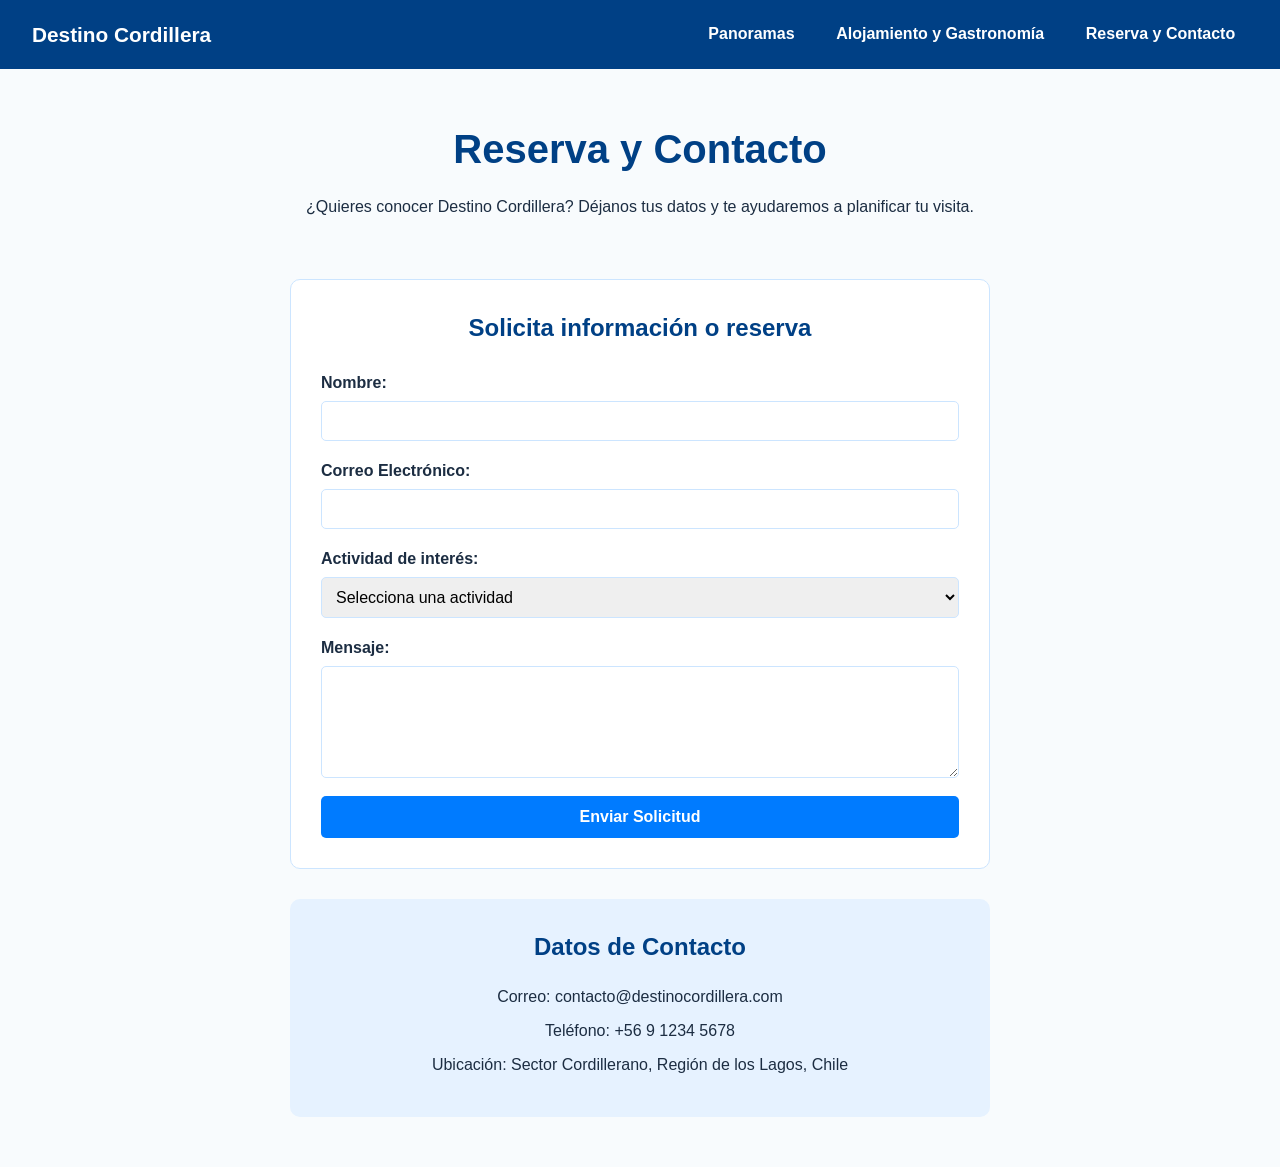
==== contacto.html @ 458e3c9d "Página de contacto + foto en la página principal" ====
<!DOCTYPE html>
<html lang="es">

<head>
    <meta charset="UTF-8">
    <meta name="viewport" content="width=device-width, initial-scale=1.0">

    <title>Reserva y Contacto - Destino Cordillera</title>

    <link rel="stylesheet" href="css/styles.css">
</head>


<body>
    <header>
        <nav>
            <a class="logo" href="index.html">Destino Cordillera</a>

            <div class="nav-enlaces">
                <a href="panoramas.html">Panoramas</a>
                <a href="alojamiento.html">Alojamiento y Gastronomía</a>
                <a href="contacto.html">Reserva y Contacto</a>
            </div>
        </nav>
    </header>

    <main>
        <section class="contacto">
            <h1>Reserva y Contacto</h1>

            <p>
                ¿Quieres conocer Destino Cordillera?
                Déjanos tus datos y te ayudaremos a planificar tu visita.
            </p>
        </section>

        <section class="formulario">

            <h2>Solicita información o reserva</h2>
            <form>
                <label for="nombre">Nombre:</label>
                <input type="text" id="nombre" name="nombre">

                <label for="correo">Correo Electrónico:</label>
                <input type="email" id="correo" name="correo">

                <label for="actividad">Actividad de interés:</label>
                <select id="actividad" name="actividad">
                    <option value="">Selecciona una actividad</option>
                    <option value="panoramas">Panoramas</option>
                    <option value="alojamiento">Alojamiento</option>
                    <option value="gastronomia">Gastronomía</option>
                </select>

                <label for="mensaje">Mensaje:</label>
                <textarea id="mensaje" name="mensaje" rows="5"></textarea>

                <button type="submit">Enviar Solicitud</button>
                


            </form>

        </section>

        <section class="datos-contacto">

            <h2>Datos de Contacto</h2>

            <p>Correo: contacto@destinocordillera.com</p>
            <p>Teléfono: +56 9 1234 5678</p>
            <p>Ubicación: Sector Cordillerano, Región de los Lagos, Chile</p>
        </section>




    </main>

</body>










</html>
---- css/styles.css ----
*{
    margin:0;
    padding:0;
    box-sizing:border-box;
}

body {
    font-family: Arial, sans-serif;
    background-color:white;
    color: #17324d;
}

header {
    background-color: #1565c0;
}

nav {
    display: flex;
    justify-content: space-between;
    align-items: center;
    padding: 20px 40px;
}

.logo {
    font-size: 1.3rem;
    font-weight: bold;
}

.nav-enlaces {
    display: flex;
    gap: 30px;
}

nav a {
    color:white;
    text-decoration:none;
    font-weight: bold;
}


.hero {
    text-align: center;
    padding: 40px 0;
}

.hero h1 {
    font-size:3rem;
    margin-bottom: 30px;
}

.hero img {
    width: 60%;
    height: 450px;
    object-fit: cover;
    object-position: center;
    display: block;
    margin: 0 auto;

}

.presentacion {
    text-align: center;
    padding: 60px 20px;
    background-color: #dff3ff;
}

.presentacion h2{
    font-size: 2.2rem;
    margin-bottom: 20px;
}

.presentacion p{
    max-width: 800px;
    margin: 0 auto 15px;
    line-height: 1.6;
}

.accesos {
    text-align: center;
    padding: 60px 40px;
}

.accesos h2 {
    font-size: 2.2rem;
    margin-bottom: 40px;
}

.tarjeta {
    display: inline-block;
    width: 30%;
    min-height: 220px;
    vertical-align: top;
    margin: 0 1%;
    padding: 30px 20px;
    background-color: white;
    border: 1px solid #d6eaf7;
    border-radius: 12px;
}

.tarjeta h3 {
    color: #1565c0;
    font-size: 1.5rem;
    margin-bottom: 15px;
}

.tarjeta p {
    line-height: 1.5;
    margin-bottom: 25px;
}

.tarjeta a {
    display: inline-block;
    background-color: #1565c0;
    color: white;
    text-decoration: none;
    padding: 10px 20px;
    border-radius: 20px;
    font-weight: bold;

}

.tarjeta {
    transition: transform 0.2s, box-shadow 0.2s;
}

.tarjeta:hover {
    transform: translateY(-5px);
    box-shadow: 0 8px 20px rgba(0, 0, 0, 0.15);
}

footer {
    background-color: #1565c0;
    color: white;
    text-align: center;
    padding: 30px 20px;
    margin-top: 40px;
}

footer p{
    margin-bottom: 8px;
}

footer p:last-child {
    margin-bottom:0;
}

/* css de alojamiento */
/*                     */
/* Paleta del equipo: Blanco, Celeste y Azul */
:root {
  --azul-oscuro: #004085;
  --azul-medio: #007bff;
  --celeste-claro: #e6f2ff;
  --blanco: #ffffff;
  --texto: #1c2d42;
  --borde: #cce5ff;
}

/* Configuración general */
* { box-sizing: border-box; margin: 0; padding: 0; }
body {
  font-family: Arial, sans-serif;
  color: var(--texto);
  background: #f8fbfd;
  line-height: 1.5;
  display: flex;
  flex-direction: column;
  min-height: 100vh;
}

/* Menú superior (compartido con index.html: header > nav > a.logo + div.nav-enlaces) */
header { background: var(--azul-oscuro); color: var(--blanco); }
header nav {
  display: flex;
  justify-content: space-between;
  align-items: center;
  padding: 1rem 2rem;
  flex-wrap: wrap;
  gap: 1rem;
}
header nav .logo {
  color: var(--blanco);
  text-decoration: none;
  font-size: 1.3rem;
  font-weight: bold;
}
.nav-enlaces { display: flex; list-style: none; gap: 1rem; }
.nav-enlaces a {
  color: var(--blanco);
  text-decoration: none;
  padding: 0.4rem 0.8rem;
  border-radius: 4px;
}
.nav-enlaces a:hover,
.nav-enlaces a.active { background: var(--azul-medio); }

/* Banner principal (estilo plano, igual que el hero de index.html) */
.hero-section { background: transparent; color: var(--azul-oscuro); text-align: center; padding: 2rem 1rem 1.5rem; }
.hero-section h1 { font-size: 2.2rem; margin-bottom: 0.4rem; }
.hero-section p { font-size: 1rem; color: var(--texto); }

/* Contenedores y secciones */
.container { width: 95%; max-width: 1800px; margin: 2rem auto; padding: 0 1rem; flex: 1; }
.section-block { background: var(--blanco); padding: 2rem; margin-bottom: 2rem; border: 1px solid var(--borde); border-radius: 6px; }
.section-title { color: var(--azul-oscuro); border-bottom: 2px solid var(--azul-medio); margin-bottom: 1rem; padding-bottom: 0.3rem; }

/* Tarjetas de hospedaje (Flexbox) */
.card-grid { display: flex; flex-wrap: wrap; gap: 1rem; }
.card { border: 1px solid var(--borde); border-radius: 6px; flex: 1 1 calc(33.333% - 1rem); min-width: 250px; background: var(--blanco); }
.card img { width: 100%; height: 190px; object-fit: cover; background: var(--celeste-claro); }
.card-content { padding: 1rem; }
.card-tag { font-size: 0.85rem; color: var(--azul-medio); font-weight: bold; }
.price { font-weight: bold; color: var(--azul-medio); }

/* Tabla de gastronomía */
.table-responsive { overflow-x: auto; }
.custom-table { width: 100%; border-collapse: collapse; margin-top: 1rem; }
.custom-table th, .custom-table td { padding: 0.8rem; border: 1px solid var(--borde); text-align: left; }
.custom-table th { background: var(--azul-oscuro); color: var(--blanco); }
.custom-table tr:nth-child(even) { background: var(--celeste-claro); }
.table-img { width: 110px; height: 75px; object-fit: cover; border-radius: 4px; display: block; }

/* Pie de página */
footer { background: var(--azul-oscuro); color: var(--blanco); text-align: center; padding: 1rem; margin-top: 2rem; }

/* Celulares */
@media (max-width: 768px) {
  header nav { flex-direction: column; gap: 1rem; }
  .card { flex: 1 1 100%; }
}


.contacto {
    text-align: center;
    padding: 50px 20px 30px;
}

.contacto h1 {
    color: #004085;
    font-size: 2.5rem;
    margin-bottom: 15px;
}

.contacto p {
    max-width:700px;
    margin: 0 auto;
    line-height: 1.6;
}

.formulario {
    width: 90%;
    max-width: 700px;
    margin: 30px auto;
    padding: 30px;
    background-color: white;
    border: 1px solid #cce5ff;
    border-radius: 10px;
}

.formulario h2 {
    color: #004085;
    text-align: center;
    margin-bottom: 25px;
}

.formulario form {
    display: flex;
    flex-direction: column;
}


.formulario label {
    font-weight: bold;
    margin-bottom: 6px;
}

.formulario input,
.formulario select,
.formulario textarea {
    font-family: Arial, sans-serif;
    padding: 10px;
    margin-bottom: 18px;
    border: 1px solid #cce5ff;
    border-radius: 5px;
    font-size: 1rem;
}

.formulario textarea {
    resize: vertical;
}

.formulario button {
    background-color: #007bff;
    color: white;
    border: none;
    padding: 12px;
    border-radius: 5px;
    font-weight: bold;
    font-size: 1rem;
    cursor: pointer;
}

.formulario button:hover {
    background-color: #004085;
}

.datos-contacto {
    width: 90%;
    max-width: 700px;
    margin:30px auto 50px;
    padding: 30px;
    background-color: #e6f2ff;
    border-radius: 10px;
    text-align: center;
}

.datos-contacto h2 {
    color: #004085;
    margin-bottom: 20px;
}

.datos-contacto p {
    margin-bottom: 10px;
}
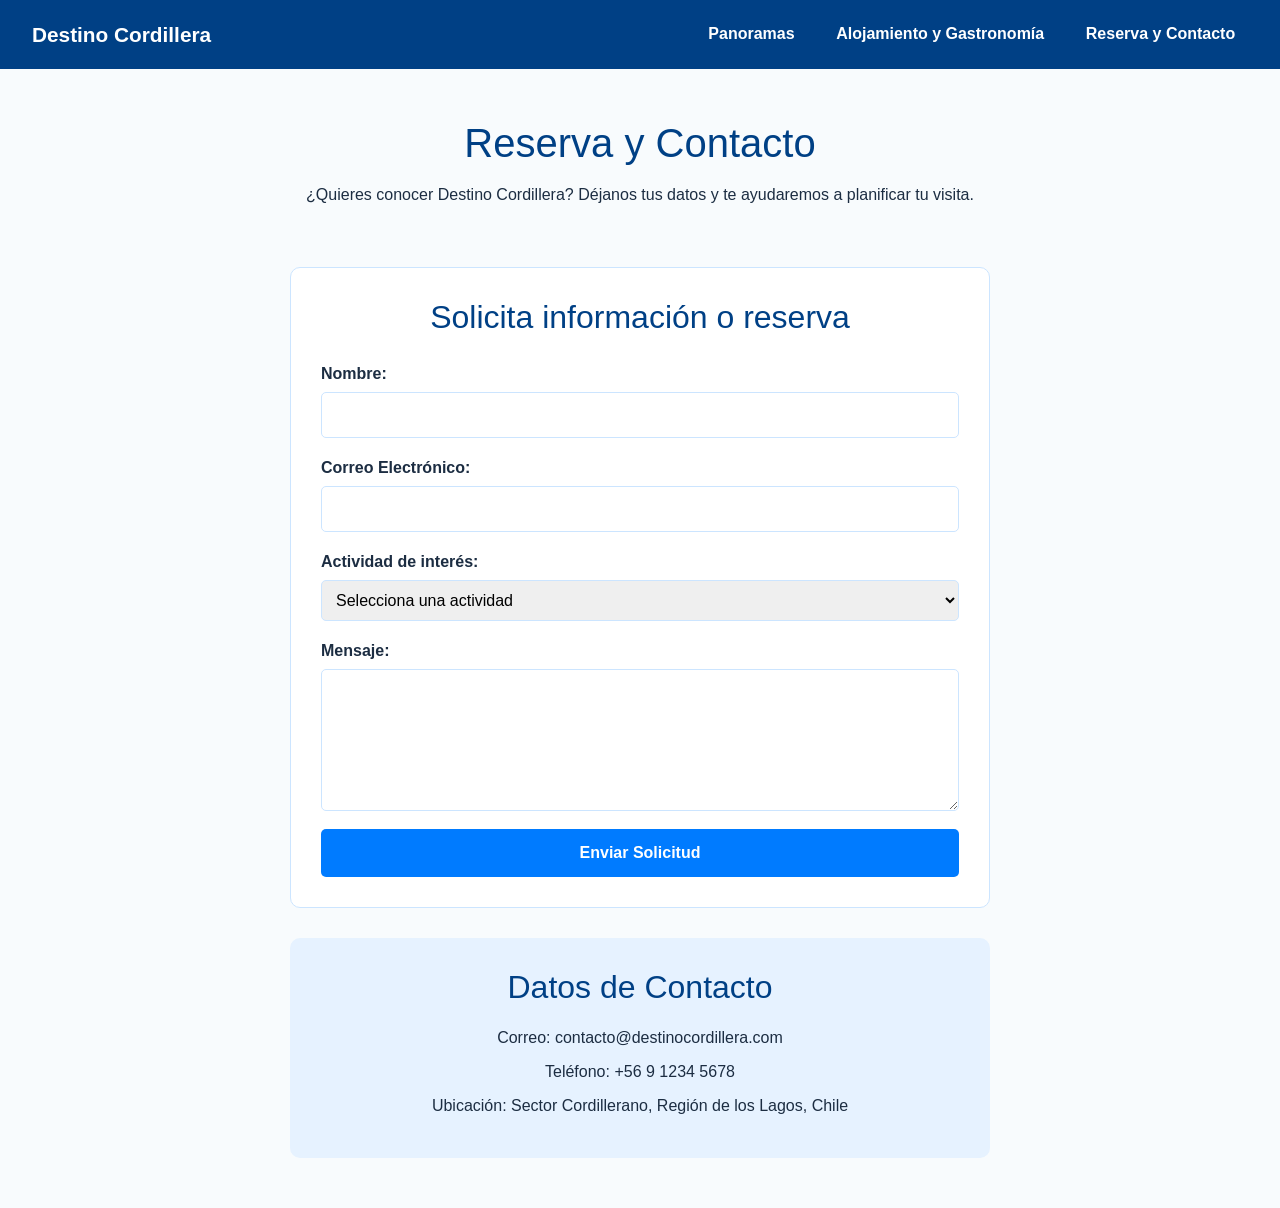
==== commit 64b80bdd: "implementar pagina de contacto con ventana de confirmacion de reserva y ajustes finales" ====
--- a/contacto.html
+++ b/contacto.html
@@ -4,12 +4,14 @@
 <head>
     <meta charset="UTF-8">
     <meta name="viewport" content="width=device-width, initial-scale=1.0">
-
     <title>Reserva y Contacto - Destino Cordillera</title>
 
+    <!-- Bootstrap 5 CSS -->
+    <link href="https://cdn.jsdelivr.net/npm/bootstrap@5.3.2/dist/css/bootstrap.min.css" rel="stylesheet">
+    
+    <!-- CSS Propio del equipo -->
     <link rel="stylesheet" href="css/styles.css">
 </head>
-
 
 <body>
     <header>
@@ -37,15 +39,15 @@
         <section class="formulario">
 
             <h2>Solicita información o reserva</h2>
-            <form>
+            <form action="#" method="post">
                 <label for="nombre">Nombre:</label>
-                <input type="text" id="nombre" name="nombre">
+                <input type="text" id="nombre" name="nombre" required>
 
                 <label for="correo">Correo Electrónico:</label>
-                <input type="email" id="correo" name="correo">
+                <input type="email" id="correo" name="correo" required>
 
                 <label for="actividad">Actividad de interés:</label>
-                <select id="actividad" name="actividad">
+                <select id="actividad" name="actividad" required>
                     <option value="">Selecciona una actividad</option>
                     <option value="panoramas">Panoramas</option>
                     <option value="alojamiento">Alojamiento</option>
@@ -53,12 +55,10 @@
                 </select>
 
                 <label for="mensaje">Mensaje:</label>
-                <textarea id="mensaje" name="mensaje" rows="5"></textarea>
+                <textarea id="mensaje" name="mensaje" rows="5" required></textarea>
 
-                <button type="submit">Enviar Solicitud</button>
-                
-
-
+                <!-- Botón configurado para abrir el Modal de Bootstrap -->
+                <button type="button" data-bs-toggle="modal" data-bs-target="#modalConfirmacion">Enviar Solicitud</button>
             </form>
 
         </section>
@@ -72,20 +72,28 @@
             <p>Ubicación: Sector Cordillerano, Región de los Lagos, Chile</p>
         </section>
 
-
-
-
     </main>
 
+    <!-- Modal de Confirmación de Bootstrap -->
+    <div class="modal fade" id="modalConfirmacion" tabindex="-1" aria-labelledby="modalConfirmacionLabel" aria-hidden="true">
+        <div class="modal-dialog modal-dialog-centered">
+            <div class="modal-content">
+                <div class="modal-header">
+                    <h5 class="modal-title" id="modalConfirmacionLabel">¡Reserva Confirmada!</h5>
+                    <button type="button" class="btn-close" data-bs-dismiss="modal" aria-label="Cerrar"></button>
+                </div>
+                <div class="modal-body">
+                    Gracias por contactarnos. Hemos recibido tu solicitud correctamente y nos pondremos en contacto contigo a la brevedad.
+                </div>
+                <div class="modal-footer">
+                    <button type="button" class="btn btn-primary" data-bs-dismiss="modal">Aceptar</button>
+                </div>
+            </div>
+        </div>
+    </div>
+
+    <!-- JS de Bootstrap para el funcionamiento del Modal -->
+    <script src="https://cdn.jsdelivr.net/npm/bootstrap@5.3.2/dist/js/bootstrap.bundle.min.js"></script>
 </body>
 
-
-
-
-
-
-
-
-
-
 </html>
